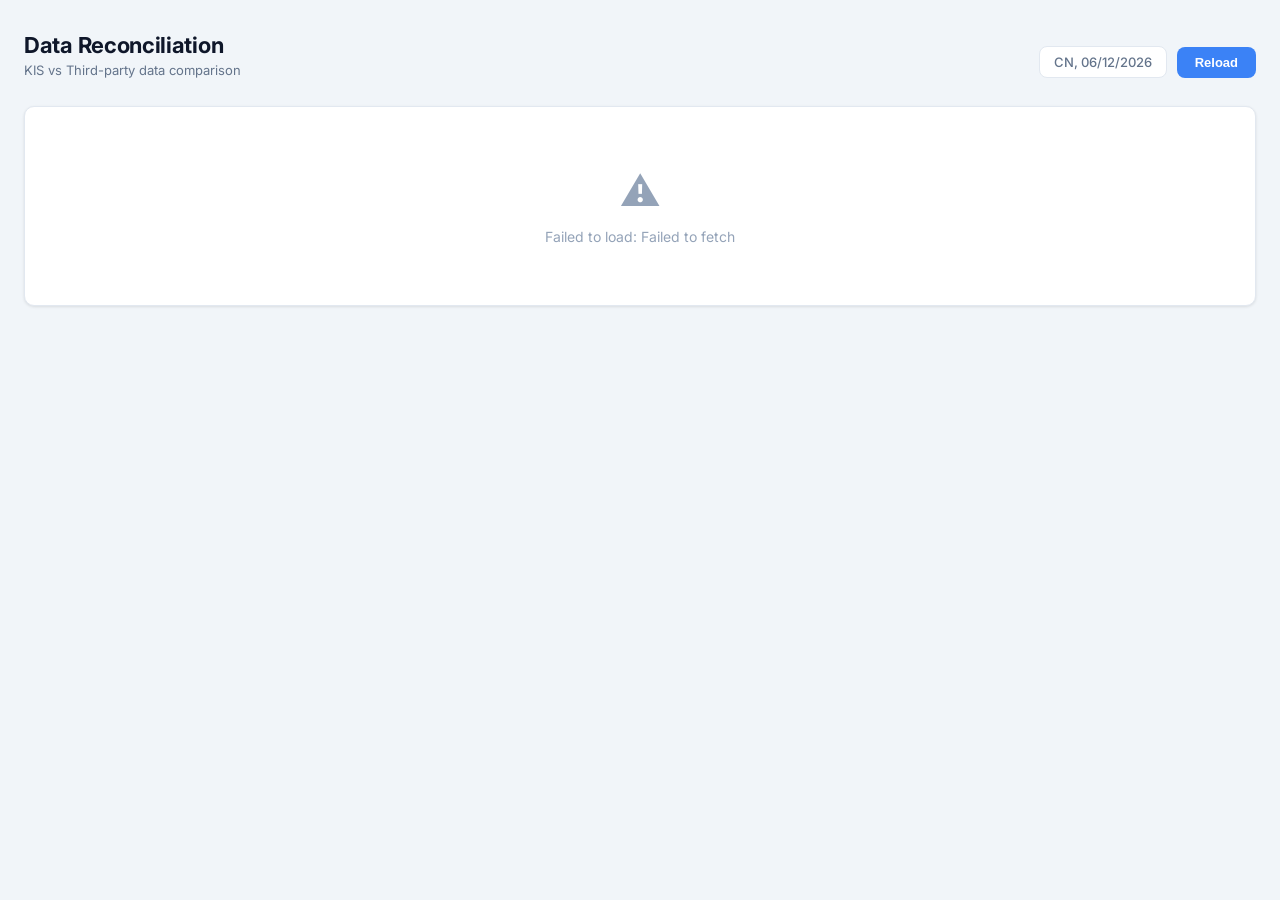
==== index2.html @ 3c3f60d5 "backend flow" ====
<!DOCTYPE html>
<html lang="vi">
<head>
    <meta charset="UTF-8">
    <meta name="viewport" content="width=device-width, initial-scale=1.0">
    <title>Data Reconciliation Dashboard</title>
    <link rel="preconnect" href="https://fonts.googleapis.com">
    <link href="https://fonts.googleapis.com/css2?family=Inter:wght@400;500;600;700&display=swap" rel="stylesheet">
    <style>
        :root {
            --primary: #3b82f6;
            --primary-dark: #1d4ed8;
            --success: #10b981;
            --success-bg: #ecfdf5;
            --success-border: #a7f3d0;
            --danger: #ef4444;
            --danger-bg: #fef2f2;
            --danger-border: #fecaca;
            --warn: #f59e0b;
            --warn-bg: #fffbeb;
            --warn-border: #fde68a;
            --bg: #f1f5f9;
            --surface: #ffffff;
            --border: #e2e8f0;
            --text: #0f172a;
            --text-secondary: #64748b;
            --text-muted: #94a3b8;
            --radius: 10px;
        }

        * { margin: 0; padding: 0; box-sizing: border-box; }

        body {
            font-family: 'Inter', -apple-system, BlinkMacSystemFont, sans-serif;
            background: var(--bg);
            color: var(--text);
            min-height: 100vh;
        }

        .container { max-width: 1280px; margin: 0 auto; padding: 32px 24px; }

        header {
            display: flex;
            justify-content: space-between;
            align-items: flex-end;
            margin-bottom: 28px;
        }

        .header-left h1 { font-size: 22px; font-weight: 700; letter-spacing: -0.3px; }
        .header-left p { color: var(--text-secondary); font-size: 13px; margin-top: 4px; }

        .header-right { display: flex; gap: 10px; align-items: center; }

        .date-badge {
            background: var(--surface);
            border: 1px solid var(--border);
            padding: 7px 14px;
            border-radius: 8px;
            font-size: 13px;
            font-weight: 500;
            color: var(--text-secondary);
        }

        .btn {
            display: inline-flex; align-items: center; gap: 6px;
            padding: 8px 18px; border-radius: 8px; font-size: 13px;
            font-weight: 600; border: none; cursor: pointer; transition: all .15s;
        }
        .btn-primary { background: var(--primary); color: #fff; }
        .btn-primary:hover { background: var(--primary-dark); }
        .btn-primary:disabled { opacity: .55; cursor: not-allowed; }

        /* ── Summary ── */
        .summary { display: grid; grid-template-columns: repeat(3,1fr); gap: 16px; margin-bottom: 28px; }
        .summary-card {
            background: var(--surface); border: 1px solid var(--border);
            border-radius: var(--radius); padding: 18px 20px;
            display: flex; align-items: center; gap: 14px;
        }
        .summary-icon {
            width: 42px; height: 42px; border-radius: 10px;
            display: grid; place-items: center; font-size: 18px; flex-shrink: 0;
        }
        .summary-icon.total { background: #eff6ff; color: var(--primary); }
        .summary-icon.pass  { background: var(--success-bg); color: var(--success); }
        .summary-icon.fail  { background: var(--danger-bg); color: var(--danger); }
        .summary-info .label {
            font-size: 12px; font-weight: 500; color: var(--text-muted);
            text-transform: uppercase; letter-spacing: .4px;
        }
        .summary-info .value { font-size: 26px; font-weight: 700; line-height: 1.2; }

        /* ── Platform Section ── */
        .platform-section { margin-bottom: 24px; }
        .platform-section:last-child { margin-bottom: 0; }

        .table-card {
            background: var(--surface); border: 1px solid var(--border);
            border-radius: var(--radius); overflow: hidden;
            box-shadow: 0 1px 3px rgba(0,0,0,.1);
        }
        .table-card-header {
            padding: 14px 20px; border-bottom: 1px solid var(--border);
            display: flex; justify-content: space-between; align-items: center;
        }
        .table-card-header h2 { font-size: 15px; font-weight: 700; }

        .platform-tag {
            display: inline-flex; align-items: center; gap: 5px;
            padding: 4px 12px; border-radius: 6px; font-size: 11px;
            font-weight: 700; text-transform: uppercase; letter-spacing: .3px;
        }
        .platform-tag.wts  { background: #eff6ff; color: var(--primary); border: 1px solid #bfdbfe; }
        .platform-tag.ikis { background: #f5f3ff; color: #7c3aed; border: 1px solid #ddd6fe; }

        /* ── Table ── */
        .recon-table { width: 100%; border-collapse: collapse; }
        .recon-table th, .recon-table td {
            padding: 10px 16px; font-size: 13px; text-align: center;
            border-bottom: 1px solid var(--border);
        }
        .recon-table thead th {
            background: #f8fafc; font-weight: 600; color: var(--text-secondary);
            font-size: 12px; text-transform: uppercase; letter-spacing: .3px;
        }
        .recon-table tbody tr { transition: background .1s; }
        .recon-table tbody tr:hover { background: #f8fafc; }
        .recon-table tbody tr:last-child td { border-bottom: none; }
        .market-name { text-align: left !important; font-weight: 600; width: 130px; }

        /* ── Badges ── */
        .badge {
            display: inline-flex; align-items: center; gap: 4px;
            padding: 4px 10px; border-radius: 6px; font-size: 12px;
            font-weight: 600; line-height: 1;
        }
        .badge-ok { background: var(--success-bg); color: #059669; border: 1px solid var(--success-border); }
        .badge-fail {
            background: var(--danger-bg); color: #dc2626; border: 1px solid var(--danger-border);
            cursor: pointer; transition: all .15s;
        }
        .badge-fail:hover { background: #fee2e2; border-color: #fca5a5; }

        /* ── Modal ── */
        .modal-overlay {
            display: none; position: fixed; inset: 0; z-index: 100;
            background: rgba(15,23,42,.45); backdrop-filter: blur(4px);
        }
        .modal-overlay.active { display: flex; align-items: center; justify-content: center; animation: fadeIn .15s; }
        @keyframes fadeIn { from { opacity: 0 } }
        @keyframes slideUp { from { opacity: 0; transform: translateY(12px) } }

        .modal {
            background: var(--surface); width: 90%; max-width: 580px;
            border-radius: 14px; overflow: hidden; animation: slideUp .2s ease;
            max-height: 85vh; display: flex; flex-direction: column;
        }
        .modal-header {
            display: flex; justify-content: space-between; align-items: center;
            padding: 18px 22px; border-bottom: 1px solid var(--border); flex-shrink: 0;
        }
        .modal-header h3 { font-size: 17px; font-weight: 700; }
        .modal-context { font-size: 12px; color: var(--text-muted); font-weight: 500; margin-top: 2px; }

        .close-btn {
            width: 32px; height: 32px; border-radius: 8px;
            border: 1px solid var(--border); background: transparent;
            display: grid; place-items: center; cursor: pointer;
            font-size: 18px; color: var(--text-secondary); transition: all .1s;
        }
        .close-btn:hover { background: #f1f5f9; color: var(--text); }

        .modal-scroll { overflow-y: auto; flex: 1; }

        .modal-body { padding: 18px 22px; display: flex; flex-direction: column; gap: 12px; }
        .missing-row { display: grid; grid-template-columns: 1fr 1fr; gap: 12px; }
        .missing-row > .error-panel { min-width: 0; }

        /* ── Error Panel ── */
        .error-panel {
            background: #f8fafc; border: 1px solid var(--border);
            border-radius: 10px; overflow: hidden;
        }
        .error-panel-header {
            display: flex; justify-content: space-between; align-items: center;
            padding: 10px 14px; border-bottom: 1px solid var(--border);
        }
        .error-panel-title {
            font-size: 12px; font-weight: 700; display: flex; align-items: center; gap: 6px;
        }
        .error-panel-title .count {
            min-width: 20px; height: 18px; padding: 0 6px;
            border-radius: 9px; font-size: 11px; font-weight: 700;
            display: inline-flex; align-items: center; justify-content: center;
        }

        .panel-source .error-panel-title { color: var(--danger); }
        .panel-source .count { background: var(--danger-bg); color: var(--danger); }

        .panel-kis .error-panel-title { color: var(--warn); }
        .panel-kis .count { background: var(--warn-bg); color: var(--warn); }

        .panel-mismatch .error-panel-title { color: var(--primary); }
        .panel-mismatch .count { background: #eff6ff; color: var(--primary); }

        .btn-copy {
            display: inline-flex; align-items: center; gap: 4px;
            padding: 4px 10px; border-radius: 6px; font-size: 11px;
            font-weight: 600; border: 1px solid var(--border); background: var(--surface);
            cursor: pointer; color: var(--text-secondary); transition: all .15s;
        }
        .btn-copy:hover { background: #f1f5f9; color: var(--text); }
        .btn-copy.copied { background: var(--success-bg); color: var(--success); border-color: var(--success-border); }

        .symbol-list {
            list-style: none; padding: 10px 14px;
            display: flex; flex-direction: column; gap: 2px;
        }
        .symbol-list li {
            font-size: 13px; font-weight: 600;
            font-family: 'SF Mono', 'Cascadia Code', 'Consolas', monospace;
            color: var(--text); padding: 4px 8px; border-radius: 4px;
        }
        .symbol-list li:hover { background: #e2e8f0; }
        .symbol-list .empty {
            font-family: inherit; font-weight: 500; color: var(--text-muted);
        }
        .symbol-list .empty:hover { background: transparent; }

        /* mismatch table */
        .mismatch-table { width: 100%; border-collapse: collapse; }
        .mismatch-table th, .mismatch-table td {
            padding: 6px 14px; font-size: 12px; text-align: left;
            border-bottom: 1px solid var(--border);
        }
        .mismatch-table thead th {
            background: #f1f5f9; font-weight: 600; color: var(--text-secondary);
            font-size: 11px; text-transform: uppercase; letter-spacing: .3px;
        }
        .mismatch-table tbody tr:last-child td { border-bottom: none; }
        .mismatch-table .mono {
            font-family: 'SF Mono', 'Cascadia Code', 'Consolas', monospace;
            font-weight: 600;
        }

        .modal-footer {
            padding: 14px 22px; border-top: 1px solid var(--border);
            text-align: right; flex-shrink: 0;
        }
        .btn-secondary {
            padding: 8px 20px; border-radius: 8px; border: 1px solid var(--border);
            background: var(--surface); font-size: 13px; font-weight: 600;
            cursor: pointer; color: var(--text-secondary); transition: all .1s;
        }
        .btn-secondary:hover { background: #f1f5f9; color: var(--text); }

        .spinner {
            width: 16px; height: 16px;
            border: 2px solid rgba(255,255,255,.3); border-top-color: #fff;
            border-radius: 50%; animation: spin .5s linear infinite;
        }
        @keyframes spin { to { transform: rotate(360deg) } }

        .empty-state { text-align: center; padding: 60px 20px; color: var(--text-muted); }
        .empty-state .icon { font-size: 40px; margin-bottom: 12px; }
        .empty-state p { font-size: 14px; }

        .badge-pending {
            background: var(--warn-bg); color: #b45309; border: 1px solid var(--warn-border);
            position: relative; overflow: hidden;
        }
        .badge-pending::after {
            content: ''; position: absolute; inset: 0;
            background: linear-gradient(90deg, transparent 0%, rgba(245,158,11,.18) 40%, rgba(245,158,11,.28) 50%, rgba(245,158,11,.18) 60%, transparent 100%);
            animation: shimmer 1.5s ease-in-out infinite;
        }
        @keyframes shimmer { 0%{transform:translateX(-100%)} 100%{transform:translateX(100%)} }

        .ssi-notice {
            background: var(--warn-bg); border: 1px solid var(--warn-border);
            border-radius: var(--radius); padding: 12px 18px;
            font-size: 13px; font-weight: 500; color: #92400e;
            margin-bottom: 16px; display: flex; align-items: center; gap: 8px;
        }

        /* ── Smooth transitions ── */
        @keyframes fadeSlideIn { from { opacity: 0; transform: translateY(8px) } to { opacity: 1; transform: none } }
        .fade-in { animation: fadeSlideIn .3s ease both; }
        .platform-section:nth-child(2) { animation-delay: .05s; }
        .platform-section:nth-child(3) { animation-delay: .1s; }
        .summary-card { transition: transform .15s; }
        .summary-card:hover { transform: translateY(-2px); }
        .recon-table tbody tr { animation: fadeSlideIn .2s ease both; }
        .recon-table tbody tr:nth-child(n) { animation-delay: calc(var(--row, 0) * 25ms); }
    </style>
</head>
<body>

<div class="container">
    <header>
        <div class="header-left">
            <h1>Data Reconciliation</h1>
            <p>KIS vs Third-party data comparison</p>
        </div>
        <div class="header-right">
            <span class="date-badge" id="dateLabel">--</span>
            <button class="btn btn-primary" id="btnRun" onclick="runCompare()">Reload</button>
        </div>
    </header>

    <div class="summary" id="summary" style="display:none">
        <div class="summary-card">
            <div class="summary-icon total">&#9776;</div>
            <div class="summary-info"><div class="label">Total checks</div><div class="value" id="statTotal">0</div></div>
        </div>
        <div class="summary-card">
            <div class="summary-icon pass">&#10003;</div>
            <div class="summary-info"><div class="label">Passed</div><div class="value" id="statPass" style="color:var(--success)">0</div></div>
        </div>
        <div class="summary-card">
            <div class="summary-icon fail">&#10007;</div>
            <div class="summary-info"><div class="label">Failed</div><div class="value" id="statFail" style="color:var(--danger)">0</div></div>
        </div>
    </div>

    <div id="resultsContainer">
        <div class="table-card">
            <div id="tableContainer">
                <div class="empty-state">
                    <div class="icon">&#128202;</div>
                    <p>Click <strong>Run Compare</strong> to start reconciliation</p>
                </div>
            </div>
        </div>
    </div>
</div>

<div class="modal-overlay" id="errorModal">
    <div class="modal">
        <div class="modal-header">
            <div>
                <h3 id="modalTitle"></h3>
                <div class="modal-context" id="modalContext"></div>
            </div>
            <button class="close-btn" onclick="closeModal()">&times;</button>
        </div>
        <div class="modal-scroll">
            <div class="modal-body" id="modalBody"></div>
        </div>
        <div class="modal-footer">
            <button class="btn-secondary" onclick="closeModal()">Close</button>
        </div>
    </div>
</div>

<script>
    const API_BASE = 'http://localhost:3000';
    let _pollTimer = null;

    function setDate() {
        const d = new Date();
        document.getElementById('dateLabel').textContent =
            d.toLocaleDateString('vi-VN', { weekday:'short', day:'2-digit', month:'2-digit', year:'numeric' });
    }
    setDate();

    function stopPolling() {
        if (_pollTimer) { clearTimeout(_pollTimer); _pollTimer = null; }
    }

    async function runCompare(isPolling = false) {
        const btn = document.getElementById('btnRun');
        if (!isPolling) {
            stopPolling();
            btn.disabled = true;
            btn.innerHTML = '<span class="spinner"></span> Loading...';
        }
        try {
            const res = await fetch(`${API_BASE}/brokers/compare`);
            const json = await res.json();

            if (!json.results) {
                stopPolling();
                document.getElementById('resultsContainer').innerHTML =
                    `<div class="table-card"><div class="empty-state"><div class="icon">&#128337;</div><p>${json.message || 'No data available.'}</p></div></div>`;
                document.getElementById('summary').style.display = 'none';
                return;
            }

            document.getElementById('dateLabel').textContent = json.date || '--';
            const hasPending = renderResults(json.results, json.ssiPending);

            if (hasPending) {
                btn.disabled = true;
                btn.innerHTML = '<span class="spinner"></span> Polling...';
                _pollTimer = setTimeout(() => runCompare(true), 2000);
            } else {
                stopPolling();
            }
        } catch (err) {
            stopPolling();
            document.getElementById('resultsContainer').innerHTML =
                `<div class="table-card"><div class="empty-state"><div class="icon">&#9888;</div><p>Failed to load: ${err.message}</p></div></div>`;
        } finally {
            if (!_pollTimer) {
                btn.disabled = false;
                btn.textContent = 'Reload';
            }
        }
    }

    function renderResults(data, ssiPending = false) {
        const sources = Object.keys(data);
        const platforms = ['WTS', 'iKIS'];
        const allMarkets = new Set();

        for (const src of sources)
            for (const plat of platforms)
                if (data[src]?.[plat])
                    Object.keys(data[src][plat]).forEach(m => allMarkets.add(m));

        const markets = [...allMarkets];
        let total = 0, pass = 0, fail = 0, pending = 0;

        let html = '';

        if (ssiPending) {
            html += '<div class="ssi-notice fade-in">\u23F3 SSI data ch\u01B0a download. Ch\u1EC9 hi\u1EC3n th\u1ECB k\u1EBFt qu\u1EA3 MAS.</div>';
        }

        for (const plat of platforms) {
            const tagClass = plat === 'WTS' ? 'wts' : 'ikis';
            html += '<div class="platform-section fade-in"><div class="table-card">';
            html += `<div class="table-card-header"><h2><span class="platform-tag ${tagClass}">${plat}</span></h2></div>`;
            html += '<table class="recon-table"><thead><tr><th class="market-name">Market</th>';
            for (const src of sources) html += `<th>${src}</th>`;
            html += '</tr></thead><tbody>';

            markets.forEach((market, rowIdx) => {
                html += `<tr style="--row:${rowIdx}"><td class="market-name">${market}</td>`;
                for (const src of sources) {
                    const cell = data[src]?.[plat]?.[market];

                    if (data[src] === null || !cell || cell.status === 'pending') {
                        pending++;
                        html += '<td><span class="badge badge-pending">\u23F3 Pending</span></td>';
                        continue;
                    }

                    total++;
                    if (cell.status === true) {
                        pass++;
                        html += '<td><span class="badge badge-ok">\u2713 OK</span></td>';
                    } else {
                        fail++;
                        const f = cell.failures || {};
                        const count = (f.missing_in_source||[]).length + (f.missing_in_kis||[]).length + (f.value_mismatch||[]).length;
                        const payload = JSON.stringify({ market, src, plat, failures: f });
                        html += `<td><span class="badge badge-fail" onclick='showError(${payload.replace(/'/g,"&#39;")})'>`;
                        html += `\u2717 ${count} issue${count>1?'s':''}</span></td>`;
                    }
                }
                html += '</tr>';
            });
            html += '</tbody></table></div></div>';
        }

        document.getElementById('resultsContainer').innerHTML = html;
        document.getElementById('statTotal').textContent = total;
        document.getElementById('statPass').textContent = pass;
        document.getElementById('statFail').textContent = fail;
        document.getElementById('summary').style.display = 'grid';

        return pending > 0;
    }

    function showError({ market, src, plat, failures }) {
        document.getElementById('modalTitle').textContent = market;
        document.getElementById('modalContext').textContent = `Platform: ${plat}  \u00b7  Source: ${src}`;

        const missingSource = [...(failures.missing_in_source || [])].sort();
        const missingKis = [...(failures.missing_in_kis || [])].sort();
        const mismatch = [...(failures.value_mismatch || [])].sort((a,b) => a.symbol.localeCompare(b.symbol));

        let body = '';

        if (missingSource.length || missingKis.length) {
            body += '<div class="missing-row">';
            body += missingSource.length
                ? buildSymbolPanel('panel-source', 'Missing in Source', missingSource)
                : '<div></div>';
            body += missingKis.length
                ? buildSymbolPanel('panel-kis', 'Missing in KIS', missingKis)
                : '<div></div>';
            body += '</div>';
        }
        if (mismatch.length) {
            body += '<div class="error-panel panel-mismatch">';
            body += `<div class="error-panel-header"><div class="error-panel-title">Value Mismatch <span class="count">${mismatch.length}</span></div>`;
            body += `<button class="btn-copy" onclick="copyList(this, '${mismatch.map(m=>m.symbol).join('\\n')}')">Copy</button></div>`;
            body += '<table class="mismatch-table"><thead><tr><th>Symbol</th><th>Field</th><th>Source</th><th>KIS</th></tr></thead><tbody>';
            for (const m of mismatch) {
                const d = m.differences || {};
                body += `<tr><td class="mono">${m.symbol}</td><td>${d.kisField||'-'}</td><td>${d.expected??'-'}</td><td>${d.actual??'-'}</td></tr>`;
            }
            body += '</tbody></table></div>';
        }

        document.getElementById('modalBody').innerHTML = body;
        document.getElementById('errorModal').classList.add('active');
    }

    function buildSymbolPanel(panelClass, title, items) {
        let html = `<div class="error-panel ${panelClass}">`;
        html += `<div class="error-panel-header"><div class="error-panel-title">${title} <span class="count">${items.length}</span></div>`;
        html += `<button class="btn-copy" onclick="copyList(this, '${items.join('\\n')}')">Copy</button></div>`;
        html += '<ul class="symbol-list">';
        html += items.map(s => `<li>${s}</li>`).join('');
        html += '</ul></div>';
        return html;
    }

    function copyList(btn, text) {
        navigator.clipboard.writeText(text).then(() => {
            btn.classList.add('copied');
            btn.textContent = 'Copied!';
            setTimeout(() => { btn.classList.remove('copied'); btn.textContent = 'Copy'; }, 1500);
        });
    }

    function closeModal() { document.getElementById('errorModal').classList.remove('active'); }

    window.addEventListener('click', e => { if (e.target === document.getElementById('errorModal')) closeModal(); });
    window.addEventListener('keydown', e => { if (e.key === 'Escape') closeModal(); });

    runCompare();
</script>

</body>
</html>
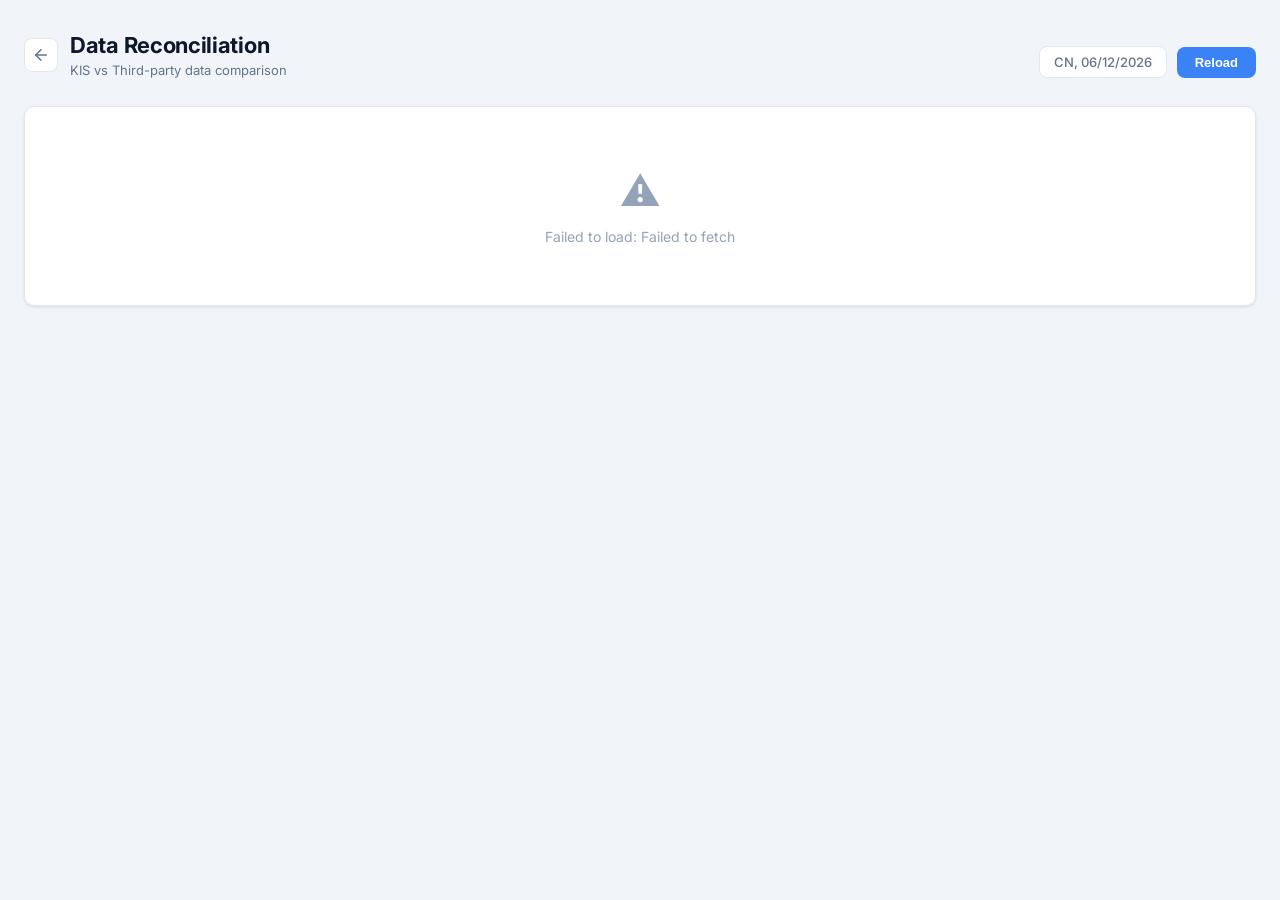
==== commit 62a0f1b2: "change ui" ====
--- a/index2.html
+++ b/index2.html
@@ -298,9 +298,12 @@
 
 <div class="container">
     <header>
-        <div class="header-left">
-            <h1>Data Reconciliation</h1>
-            <p>KIS vs Third-party data comparison</p>
+        <div class="header-left" style="display:flex;align-items:center;gap:12px;">
+            <a href="index.html" style="display:inline-flex;align-items:center;justify-content:center;width:34px;height:34px;border-radius:8px;border:1px solid var(--border);background:var(--surface);color:var(--text-secondary);text-decoration:none;transition:background .15s,border-color .15s;" onmouseover="this.style.background='var(--bg)';this.style.borderColor='var(--text-muted)'" onmouseout="this.style.background='var(--surface)';this.style.borderColor='var(--border)'"><svg width="18" height="18" viewBox="0 0 24 24" fill="none" stroke="currentColor" stroke-width="2" stroke-linecap="round" stroke-linejoin="round"><path d="M19 12H5"/><path d="M12 19l-7-7 7-7"/></svg></a>
+            <div>
+                <h1>Data Reconciliation</h1>
+                <p>KIS vs Third-party data comparison</p>
+            </div>
         </div>
         <div class="header-right">
             <span class="date-badge" id="dateLabel">--</span>
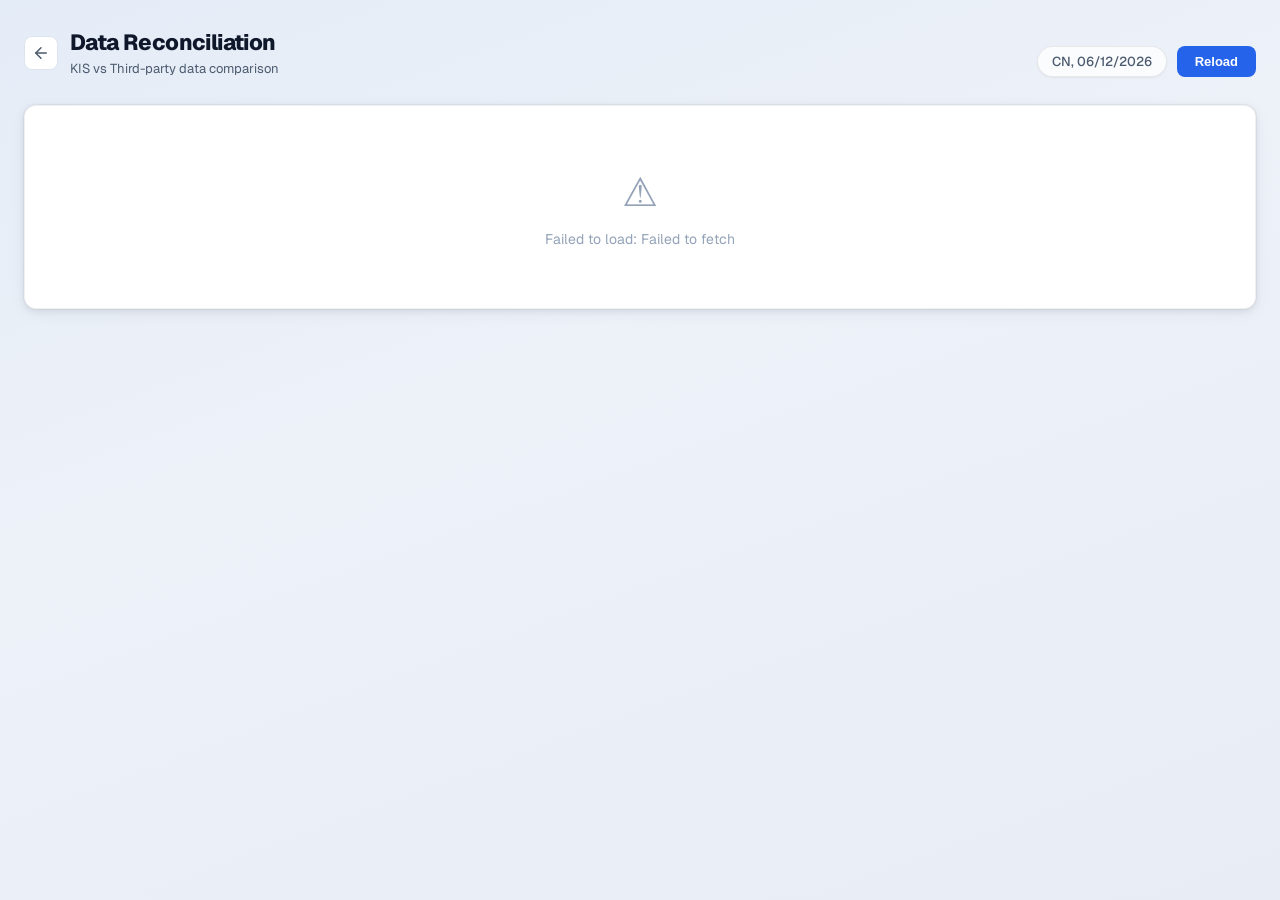
==== commit adb5c58a: "add system design" ====
--- a/index2.html
+++ b/index2.html
@@ -5,39 +5,46 @@
     <meta name="viewport" content="width=device-width, initial-scale=1.0">
     <title>Data Reconciliation Dashboard</title>
     <link rel="preconnect" href="https://fonts.googleapis.com">
-    <link href="https://fonts.googleapis.com/css2?family=Inter:wght@400;500;600;700&display=swap" rel="stylesheet">
+    <link rel="preconnect" href="https://fonts.gstatic.com" crossorigin>
+    <link href="https://fonts.googleapis.com/css2?family=Geist:wght@400;500;600;700;800&family=Geist+Mono:wght@400;500&display=swap" rel="stylesheet">
     <style>
         :root {
-            --primary: #3b82f6;
+            --primary: #2563eb;
             --primary-dark: #1d4ed8;
-            --success: #10b981;
-            --success-bg: #ecfdf5;
-            --success-border: #a7f3d0;
-            --danger: #ef4444;
+            --success: #16a34a;
+            --success-bg: #f0fdf4;
+            --success-border: #86efac;
+            --danger: #dc2626;
             --danger-bg: #fef2f2;
-            --danger-border: #fecaca;
-            --warn: #f59e0b;
+            --danger-border: #fca5a5;
+            --warn: #d97706;
             --warn-bg: #fffbeb;
-            --warn-border: #fde68a;
-            --bg: #f1f5f9;
+            --warn-border: #fcd34d;
+            --bg: #e8eef6;
             --surface: #ffffff;
-            --border: #e2e8f0;
+            --border: #dde4ef;
             --text: #0f172a;
-            --text-secondary: #64748b;
+            --text-secondary: #4b5a6e;
             --text-muted: #94a3b8;
-            --radius: 10px;
+            --radius: 12px;
+            --shadow-sm: 0 1px 2px rgba(15,23,42,0.05), 0 1px 4px rgba(15,23,42,0.04);
+            --shadow: 0 2px 6px rgba(15,23,42,0.07), 0 4px 16px rgba(15,23,42,0.06), 0 0 0 1px rgba(15,23,42,0.04);
+            --shadow-lg: 0 8px 24px rgba(15,23,42,0.12), 0 20px 48px rgba(15,23,42,0.08), 0 0 0 1px rgba(15,23,42,0.04);
         }
 
         * { margin: 0; padding: 0; box-sizing: border-box; }
 
         body {
-            font-family: 'Inter', -apple-system, BlinkMacSystemFont, sans-serif;
-            background: var(--bg);
+            font-family: 'Geist', system-ui, sans-serif;
+            background: linear-gradient(160deg, #e4ecf7 0%, #edf1f8 40%, #e8edf5 100%);
+            background-attachment: fixed;
             color: var(--text);
             min-height: 100vh;
-        }
-
-        .container { max-width: 1280px; margin: 0 auto; padding: 32px 24px; }
+            -webkit-font-smoothing: antialiased;
+            font-size: 15px;
+        }
+
+        .container { max-width: 1280px; margin: 0 auto; padding: 28px 24px 64px; }
 
         header {
             display: flex;
@@ -46,19 +53,20 @@
             margin-bottom: 28px;
         }
 
-        .header-left h1 { font-size: 22px; font-weight: 700; letter-spacing: -0.3px; }
+        .header-left h1 { font-size: 22px; font-weight: 800; letter-spacing: -0.6px; }
         .header-left p { color: var(--text-secondary); font-size: 13px; margin-top: 4px; }
 
         .header-right { display: flex; gap: 10px; align-items: center; }
 
         .date-badge {
-            background: var(--surface);
-            border: 1px solid var(--border);
-            padding: 7px 14px;
-            border-radius: 8px;
+            background: rgba(255,255,255,0.8);
+            border: 1px solid rgba(15,23,42,0.09);
+            padding: 6px 14px;
+            border-radius: 20px;
             font-size: 13px;
             font-weight: 500;
             color: var(--text-secondary);
+            box-shadow: 0 1px 2px rgba(15,23,42,0.05);
         }
 
         .btn {
@@ -73,45 +81,55 @@
         /* ── Summary ── */
         .summary { display: grid; grid-template-columns: repeat(3,1fr); gap: 16px; margin-bottom: 28px; }
         .summary-card {
-            background: var(--surface); border: 1px solid var(--border);
-            border-radius: var(--radius); padding: 18px 20px;
-            display: flex; align-items: center; gap: 14px;
+            background: var(--surface);
+            border: 1px solid rgba(15,23,42,0.06);
+            border-radius: var(--radius);
+            padding: 18px 20px;
+            display: flex;
+            align-items: center;
+            gap: 14px;
+            box-shadow: var(--shadow);
+            transition: transform .15s, box-shadow .15s;
         }
         .summary-icon {
             width: 42px; height: 42px; border-radius: 10px;
             display: grid; place-items: center; font-size: 18px; flex-shrink: 0;
         }
-        .summary-icon.total { background: #eff6ff; color: var(--primary); }
-        .summary-icon.pass  { background: var(--success-bg); color: var(--success); }
-        .summary-icon.fail  { background: var(--danger-bg); color: var(--danger); }
+        .summary-icon.total { background: linear-gradient(135deg, #dbeafe 0%, #eff6ff 100%); color: var(--primary); }
+        .summary-icon.pass  { background: linear-gradient(135deg, #dcfce7 0%, #f0fdf4 100%); color: var(--success); }
+        .summary-icon.fail  { background: linear-gradient(135deg, #fee2e2 0%, #fef2f2 100%); color: var(--danger); }
         .summary-info .label {
             font-size: 12px; font-weight: 500; color: var(--text-muted);
             text-transform: uppercase; letter-spacing: .4px;
         }
-        .summary-info .value { font-size: 26px; font-weight: 700; line-height: 1.2; }
+        .summary-info .value { font-size: 28px; font-weight: 800; line-height: 1.1; letter-spacing: -1px; }
 
         /* ── Platform Section ── */
         .platform-section { margin-bottom: 24px; }
         .platform-section:last-child { margin-bottom: 0; }
 
         .table-card {
-            background: var(--surface); border: 1px solid var(--border);
-            border-radius: var(--radius); overflow: hidden;
-            box-shadow: 0 1px 3px rgba(0,0,0,.1);
+            background: var(--surface);
+            border: 1px solid rgba(15,23,42,0.06);
+            border-radius: var(--radius);
+            overflow: hidden;
+            box-shadow: var(--shadow);
+            transition: box-shadow .15s;
         }
         .table-card-header {
-            padding: 14px 20px; border-bottom: 1px solid var(--border);
+            padding: 16px 20px; border-bottom: 1px solid var(--border);
             display: flex; justify-content: space-between; align-items: center;
-        }
-        .table-card-header h2 { font-size: 15px; font-weight: 700; }
+            background: linear-gradient(180deg, #f8faff 0%, #ffffff 100%);
+        }
+        .table-card-header h2 { font-size: 15px; font-weight: 700; letter-spacing: -0.3px; }
 
         .platform-tag {
             display: inline-flex; align-items: center; gap: 5px;
             padding: 4px 12px; border-radius: 6px; font-size: 11px;
             font-weight: 700; text-transform: uppercase; letter-spacing: .3px;
         }
-        .platform-tag.wts  { background: #eff6ff; color: var(--primary); border: 1px solid #bfdbfe; }
-        .platform-tag.ikis { background: #f5f3ff; color: #7c3aed; border: 1px solid #ddd6fe; }
+        .platform-tag.wts  { background: linear-gradient(135deg, #dbeafe 0%, #eff6ff 100%); color: var(--primary); border: 1px solid #93c5fd; box-shadow: 0 1px 3px rgba(37,99,235,0.12); }
+        .platform-tag.ikis { background: linear-gradient(135deg, #ede9fe 0%, #f5f3ff 100%); color: #7c3aed; border: 1px solid #c4b5fd; box-shadow: 0 1px 3px rgba(124,58,237,0.12); }
 
         /* ── Table ── */
         .recon-table { width: 100%; border-collapse: collapse; }
@@ -120,26 +138,34 @@
             border-bottom: 1px solid var(--border);
         }
         .recon-table thead th {
-            background: #f8fafc; font-weight: 600; color: var(--text-secondary);
-            font-size: 12px; text-transform: uppercase; letter-spacing: .3px;
+            background: linear-gradient(180deg, #f5f8ff 0%, #f0f4fb 100%);
+            font-weight: 700; color: var(--text-secondary);
+            font-size: 11.5px; text-transform: uppercase; letter-spacing: .5px;
+            border-bottom: 2px solid var(--border);
         }
         .recon-table tbody tr { transition: background .1s; }
-        .recon-table tbody tr:hover { background: #f8fafc; }
+        .recon-table tbody tr:hover { background: #f0f5ff; }
         .recon-table tbody tr:last-child td { border-bottom: none; }
         .market-name { text-align: left !important; font-weight: 600; width: 130px; }
 
         /* ── Badges ── */
         .badge {
             display: inline-flex; align-items: center; gap: 4px;
-            padding: 4px 10px; border-radius: 6px; font-size: 12px;
-            font-weight: 600; line-height: 1;
-        }
-        .badge-ok { background: var(--success-bg); color: #059669; border: 1px solid var(--success-border); }
+            padding: 4px 11px; border-radius: 8px; font-size: 12px;
+            font-weight: 700; line-height: 1; letter-spacing: 0.1px;
+        }
+        .badge-ok { background: linear-gradient(135deg, #dcfce7 0%, #f0fdf4 100%); color: #15803d; border: 1px solid #86efac; }
         .badge-fail {
-            background: var(--danger-bg); color: #dc2626; border: 1px solid var(--danger-border);
+            background: linear-gradient(135deg, #fee2e2 0%, #fef2f2 100%);
+            color: #dc2626; border: 1px solid var(--danger-border);
             cursor: pointer; transition: all .15s;
-        }
-        .badge-fail:hover { background: #fee2e2; border-color: #fca5a5; }
+            box-shadow: 0 1px 3px rgba(220,38,38,0.12);
+        }
+        .badge-fail:hover {
+            background: linear-gradient(135deg, #fecaca 0%, #fee2e2 100%);
+            border-color: #f87171;
+            box-shadow: 0 2px 6px rgba(220,38,38,0.2);
+        }
 
         /* ── Modal ── */
         .modal-overlay {
@@ -152,12 +178,14 @@
 
         .modal {
             background: var(--surface); width: 90%; max-width: 580px;
-            border-radius: 14px; overflow: hidden; animation: slideUp .2s ease;
+            border-radius: 16px; overflow: hidden; animation: slideUp .2s ease;
             max-height: 85vh; display: flex; flex-direction: column;
+            box-shadow: var(--shadow-lg), 0 0 0 1px rgba(15,23,42,0.05);
         }
         .modal-header {
             display: flex; justify-content: space-between; align-items: center;
-            padding: 18px 22px; border-bottom: 1px solid var(--border); flex-shrink: 0;
+            padding: 20px 22px; border-bottom: 1px solid var(--border); flex-shrink: 0;
+            background: linear-gradient(180deg, #f8faff 0%, #ffffff 100%);
         }
         .modal-header h3 { font-size: 17px; font-weight: 700; }
         .modal-context { font-size: 12px; color: var(--text-muted); font-weight: 500; margin-top: 2px; }
@@ -178,7 +206,7 @@
 
         /* ── Error Panel ── */
         .error-panel {
-            background: #f8fafc; border: 1px solid var(--border);
+            background: #f8fafc; border: 1px solid rgba(15,23,42,0.07);
             border-radius: 10px; overflow: hidden;
         }
         .error-panel-header {
@@ -277,10 +305,12 @@
         @keyframes shimmer { 0%{transform:translateX(-100%)} 100%{transform:translateX(100%)} }
 
         .ssi-notice {
-            background: var(--warn-bg); border: 1px solid var(--warn-border);
+            background: linear-gradient(135deg, #fffbeb 0%, #fef9e7 100%);
+            border: 1px solid var(--warn-border);
             border-radius: var(--radius); padding: 12px 18px;
             font-size: 13px; font-weight: 500; color: #92400e;
             margin-bottom: 16px; display: flex; align-items: center; gap: 8px;
+            box-shadow: 0 1px 3px rgba(217,119,6,0.1);
         }
 
         /* ── Smooth transitions ── */
@@ -288,10 +318,56 @@
         .fade-in { animation: fadeSlideIn .3s ease both; }
         .platform-section:nth-child(2) { animation-delay: .05s; }
         .platform-section:nth-child(3) { animation-delay: .1s; }
-        .summary-card { transition: transform .15s; }
-        .summary-card:hover { transform: translateY(-2px); }
+        .summary-card:hover { transform: translateY(-3px); box-shadow: var(--shadow-lg); }
         .recon-table tbody tr { animation: fadeSlideIn .2s ease both; }
         .recon-table tbody tr:nth-child(n) { animation-delay: calc(var(--row, 0) * 25ms); }
+
+        /* ── Responsive ── */
+        @media (max-width: 768px) {
+            .container { padding: 16px 12px; }
+
+            header { flex-direction: column; align-items: flex-start; gap: 12px; margin-bottom: 20px; }
+            .header-left h1 { font-size: 18px; }
+            .header-right { width: 100%; justify-content: space-between; }
+
+            .summary { grid-template-columns: 1fr; gap: 10px; margin-bottom: 20px; }
+            .summary-card { padding: 14px 16px; gap: 12px; }
+            .summary-info .value { font-size: 22px; }
+            .summary-icon { width: 36px; height: 36px; font-size: 16px; }
+
+            .table-card { border-radius: 8px; }
+            .table-card-header { padding: 12px 14px; }
+            .table-card-header h2 { font-size: 14px; }
+
+            .recon-table-wrap { overflow-x: auto; -webkit-overflow-scrolling: touch; }
+            .recon-table { min-width: 480px; }
+            .recon-table th, .recon-table td { padding: 8px 10px; font-size: 12px; white-space: nowrap; }
+            .market-name { width: 100px; }
+
+            .modal { width: 96%; max-height: 90vh; border-radius: 12px; }
+            .modal-header { padding: 14px 16px; }
+            .modal-header h3 { font-size: 15px; }
+            .modal-body { padding: 14px 16px; gap: 10px; }
+            .missing-row { grid-template-columns: 1fr; }
+
+            .mismatch-table th, .mismatch-table td { padding: 5px 10px; font-size: 11px; }
+            .modal-footer { padding: 12px 16px; }
+
+            .ssi-notice { padding: 10px 14px; font-size: 12px; }
+
+            .badge { font-size: 11px; padding: 3px 8px; }
+        }
+
+        @media (max-width: 480px) {
+            .summary { grid-template-columns: 1fr 1fr 1fr; gap: 8px; }
+            .summary-card { flex-direction: column; text-align: center; padding: 12px 8px; gap: 6px; }
+            .summary-info .value { font-size: 20px; }
+            .summary-info .label { font-size: 10px; }
+            .summary-icon { width: 32px; height: 32px; font-size: 14px; border-radius: 8px; }
+
+            .date-badge { padding: 5px 10px; font-size: 12px; }
+            .btn { padding: 7px 14px; font-size: 12px; }
+        }
     </style>
 </head>
 <body>
@@ -435,7 +511,7 @@
             const tagClass = plat === 'WTS' ? 'wts' : 'ikis';
             html += '<div class="platform-section fade-in"><div class="table-card">';
             html += `<div class="table-card-header"><h2><span class="platform-tag ${tagClass}">${plat}</span></h2></div>`;
-            html += '<table class="recon-table"><thead><tr><th class="market-name">Market</th>';
+            html += '<div class="recon-table-wrap"><table class="recon-table"><thead><tr><th class="market-name">Market</th>';
             for (const src of sources) html += `<th>${src}</th>`;
             html += '</tr></thead><tbody>';
 
@@ -465,7 +541,7 @@
                 }
                 html += '</tr>';
             });
-            html += '</tbody></table></div></div>';
+            html += '</tbody></table></div></div></div>';
         }
 
         document.getElementById('resultsContainer').innerHTML = html;
